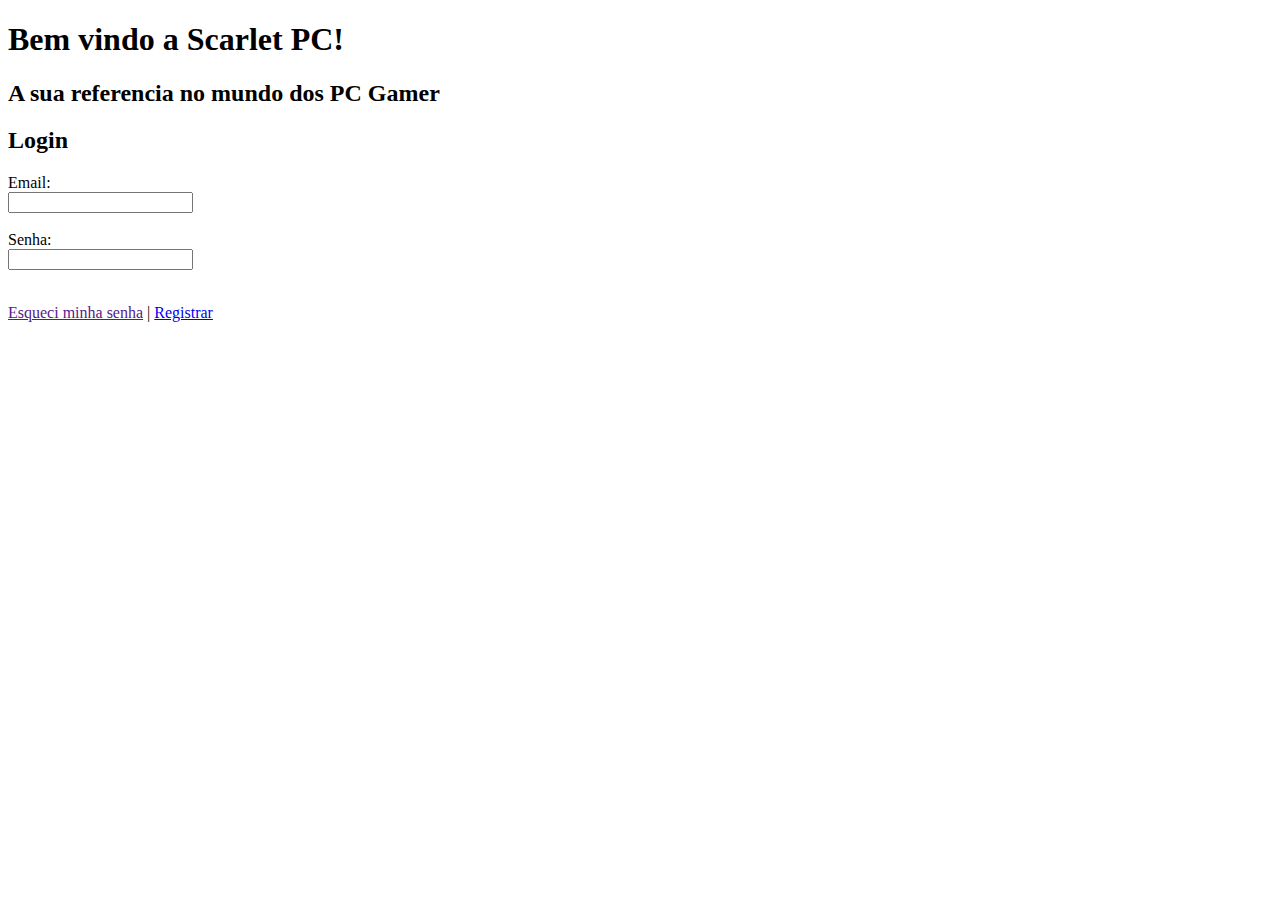
==== login.html @ f3581aab "Second pass" ====
<!DOCTYPE html>
<html lang="en">
  <head>
    <meta charset="UTF-8" />
    <meta http-equiv="X-UA-Compatible" content="IE=edge" />
    <meta name="viewport" content="width=device-width, initial-scale=1.0" />
    <title>Scarlet-PC Login</title>
    <link rel="stylesheet" href="style.css" />
  </head>
  <body>
    <div class="apresentacao">
      <h1>Bem vindo a Scarlet PC!</h1>
      <h2>A sua referencia no mundo dos PC Gamer</h2>
    </div>
    <div class="content">
      <h2>Login</h2>
      <label for="email">Email:</label><br />
      <input type="text" id="email" name="email" /><br /><br />
      <label for="password">Senha:</label><br />
      <input type="password" id="password" name="password" /><br /><br />
      <p>
        <a href="">Esqueci minha senha</a>
        |
        <a href="index.htm">Registrar</a>
      </p>
    </div>
  </body>
</html>
---- style.css ----
.body {
    margin: 0;
    padding: 0;
}
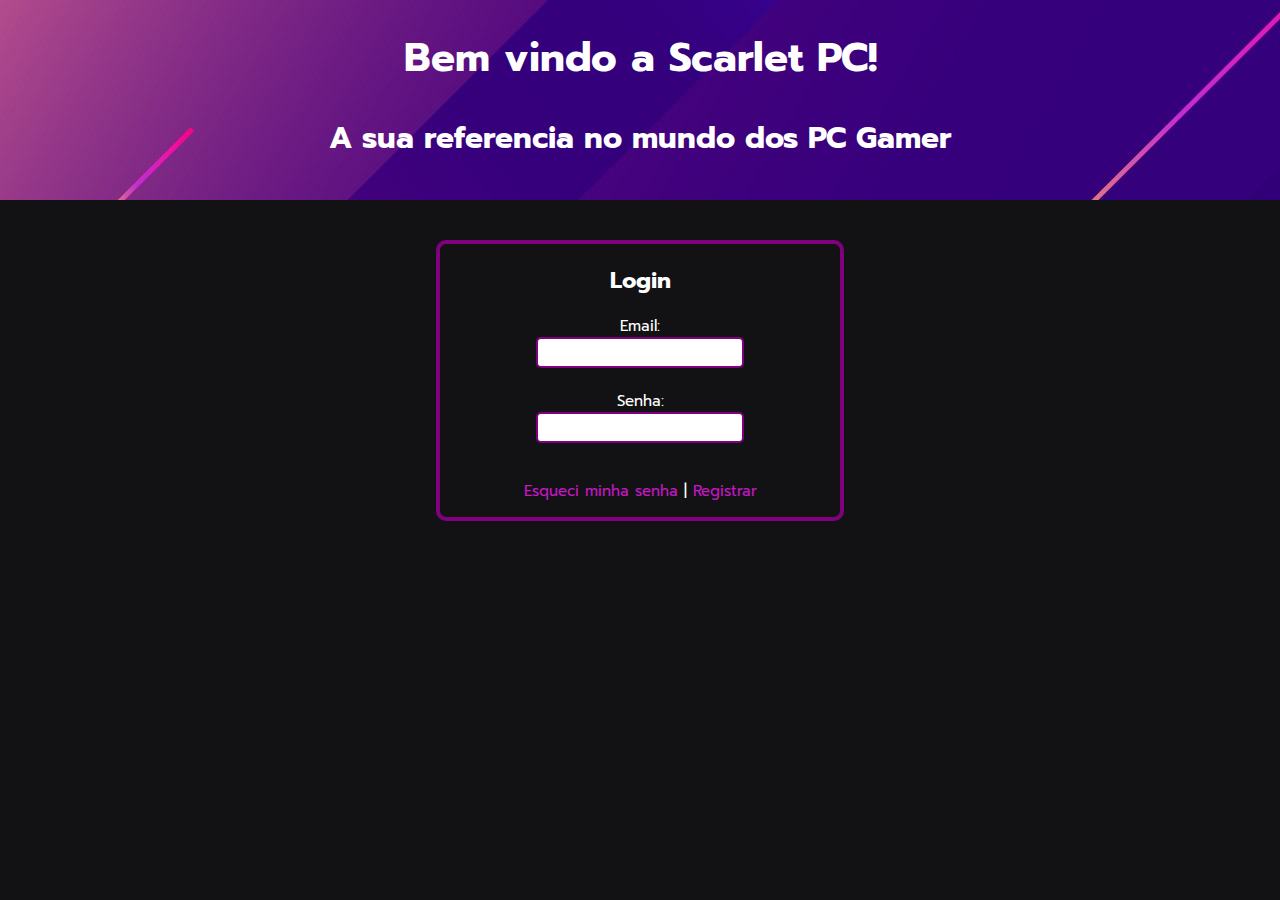
==== commit 4cb0068f: "Adjusting" ====
--- a/login.html
+++ b/login.html
@@ -4,7 +4,7 @@
     <meta charset="UTF-8" />
     <meta http-equiv="X-UA-Compatible" content="IE=edge" />
     <meta name="viewport" content="width=device-width, initial-scale=1.0" />
-    <title>Scarlet-PC Login</title>
+    <title>Login | Scarlet-PC</title>
     <link rel="stylesheet" href="style.css" />
   </head>
   <body>
--- a/style.css
+++ b/style.css
@@ -1,4 +1,47 @@
-.body {
-    margin: 0;
-    padding: 0;
+@import url('https://fonts.googleapis.com/css2?family=Prompt:wght@200&display=swap');
+
+body {
+  place-items: center;
+  display: grid;
+  margin: 0 auto;
+  padding: 0;
+  background-color: rgb(18, 18, 20);
 }
+
+a {
+    text-decoration: none;
+    color: rgb(199, 23, 199);
+}
+
+.apresentacao {
+    background-image: url("gradient-abstract.jpg");
+    height: 200px;
+    width: 100%;
+    text-align: center;
+    color: #fff;
+    font-family: 'Prompt', sans-serif;
+    font-size: 20px;
+}
+
+
+
+.content {
+    border: 4px solid purple;
+    height: auto;
+    width: 400px;
+    text-align: center;
+    color: #fff;
+    border-radius: 10px;
+    margin-top: 40px;
+    font-family: 'Prompt', sans-serif;
+    font-size: 15px;
+}
+
+input {
+    border: 2px solid purple;
+    border-radius: 5px;
+    width: 200px;
+    height: 25px;
+    border-color: purple;
+    text-align: center;
+}
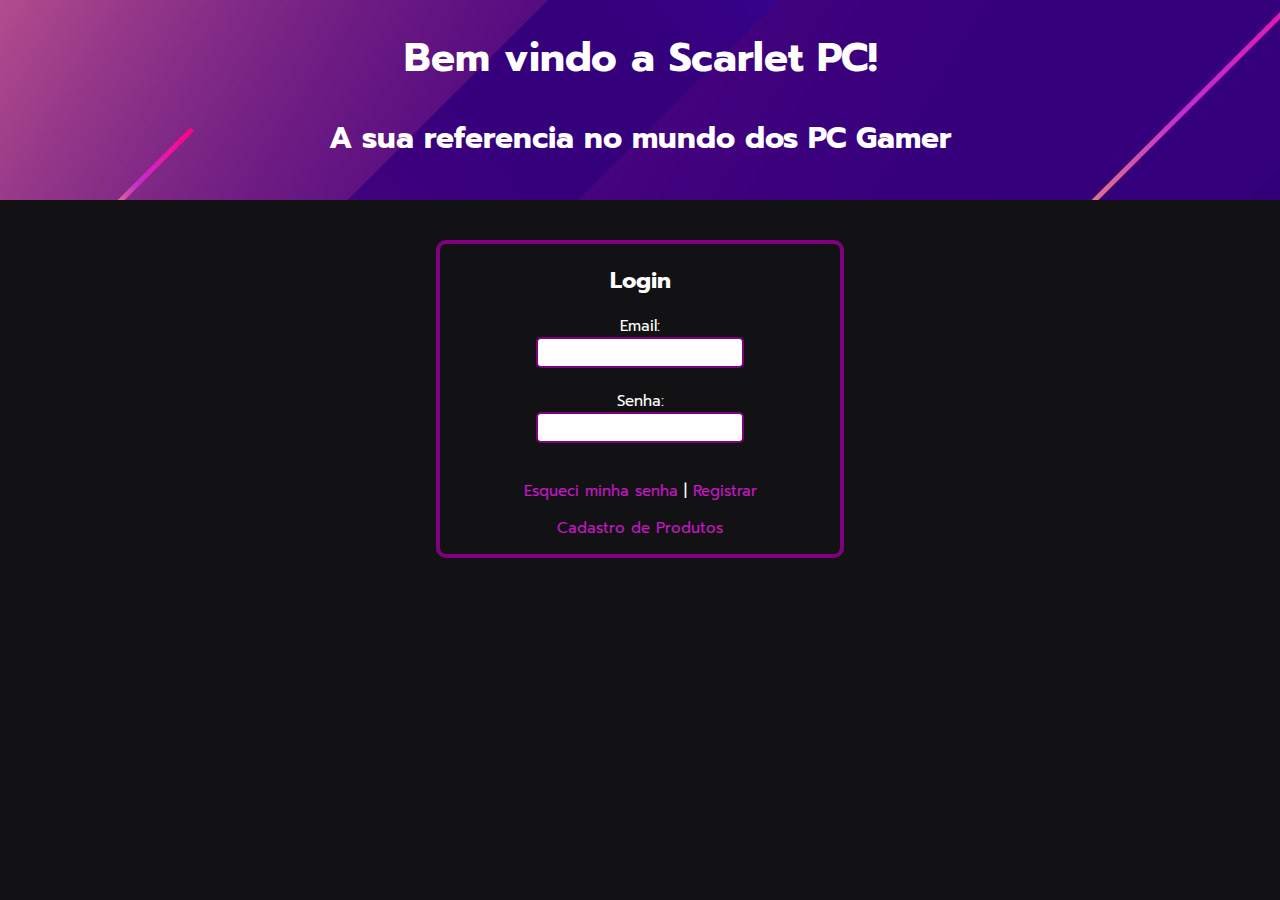
==== commit 9fd3dd8e: "finish" ====
--- a/login.html
+++ b/login.html
@@ -23,6 +23,9 @@
         |
         <a href="index.htm">Registrar</a>
       </p>
+      <p>
+        <a href="produto.html">Cadastro de Produtos</a>
+      </p>
     </div>
   </body>
 </html>--- a/style.css
+++ b/style.css
@@ -45,3 +45,7 @@
     border-color: purple;
     text-align: center;
 }
+
+img {
+    width: 200px;
+}
